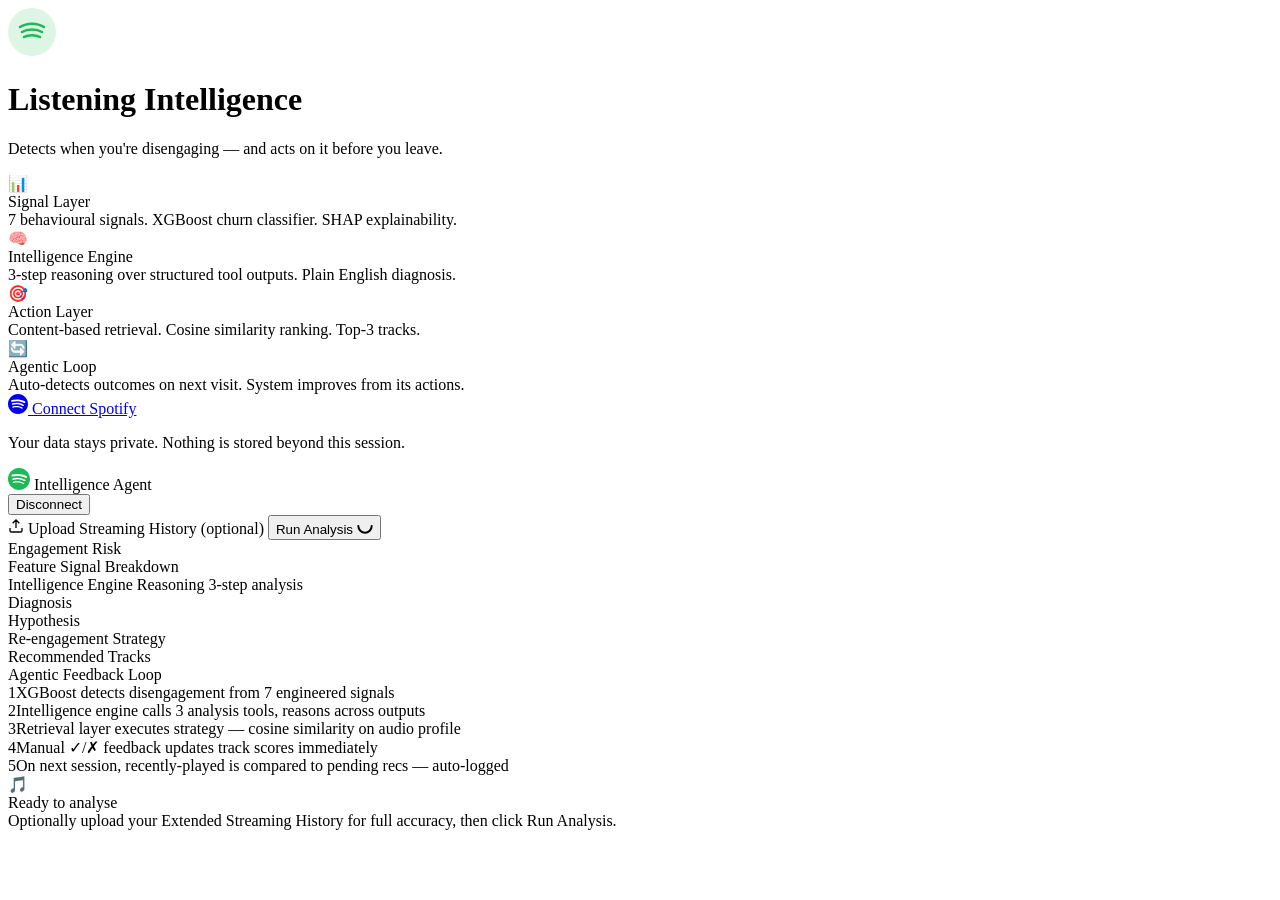
==== Spotify_Intelligence/frontend/index.html @ 96bc396c "Fixed error" ====
<!DOCTYPE html>
<html lang="en">
<head>
  <meta charset="UTF-8" />
  <meta name="viewport" content="width=device-width, initial-scale=1.0" />
  <title>Spotify Intelligence Agent</title>
  <link rel="preconnect" href="https://fonts.googleapis.com" />
  <link rel="preconnect" href="https://fonts.gstatic.com" crossorigin />
  <link href="https://fonts.googleapis.com/css2?family=Inter:wght@300;400;500;600;700&display=swap" rel="stylesheet" />
  <script src="https://cdn.plot.ly/plotly-2.32.0.min.js"></script>
  <link rel="stylesheet" href="/static/style.css" />
</head>
<body>

<!-- ── LANDING ──────────────────────────────────────────── -->
<div id="landing">
  <div class="landing-bg"></div>
  <div class="landing-content">
    <div class="landing-logo">
      <svg width="48" height="48" viewBox="0 0 48 48" fill="none">
        <circle cx="24" cy="24" r="24" fill="#1db954" fill-opacity="0.15"/>
        <path d="M14 24c5.5-3.5 14.5-3.5 20 0M12 19c7-4.5 17-4.5 24 0M16 29c4-2.5 12-2.5 16 0" stroke="#1db954" stroke-width="2.5" stroke-linecap="round"/>
      </svg>
    </div>
    <h1 class="landing-title">Listening Intelligence</h1>
    <p class="landing-sub">Detects when you're disengaging — and acts on it before you leave.</p>

    <div class="feature-grid">
      <div class="feature-card">
        <span class="feature-icon">📊</span>
        <div class="feature-label">Signal Layer</div>
        <div class="feature-desc">7 behavioural signals. XGBoost churn classifier. SHAP explainability.</div>
      </div>
      <div class="feature-card">
        <span class="feature-icon">🧠</span>
        <div class="feature-label">Intelligence Engine</div>
        <div class="feature-desc">3-step reasoning over structured tool outputs. Plain English diagnosis.</div>
      </div>
      <div class="feature-card">
        <span class="feature-icon">🎯</span>
        <div class="feature-label">Action Layer</div>
        <div class="feature-desc">Content-based retrieval. Cosine similarity ranking. Top-3 tracks.</div>
      </div>
      <div class="feature-card">
        <span class="feature-icon">🔄</span>
        <div class="feature-label">Agentic Loop</div>
        <div class="feature-desc">Auto-detects outcomes on next visit. System improves from its actions.</div>
      </div>
    </div>

    <a id="connect-btn" class="btn-connect" href="#">
      <svg width="20" height="20" viewBox="0 0 24 24" fill="currentColor">
        <path d="M12 0C5.4 0 0 5.4 0 12s5.4 12 12 12 12-5.4 12-12S18.66 0 12 0zm5.521 17.34c-.24.359-.66.48-1.021.24-2.82-1.74-6.36-2.101-10.561-1.141-.418.122-.779-.179-.899-.539-.12-.421.18-.78.54-.9 4.56-1.021 8.52-.6 11.64 1.32.42.18.479.659.301 1.02zm1.44-3.3c-.301.42-.841.6-1.262.3-3.239-1.98-8.159-2.58-11.939-1.38-.479.12-1.02-.12-1.14-.6-.12-.48.12-1.021.6-1.141C9.6 9.9 15 10.561 18.72 12.84c.361.181.54.78.241 1.2zm.12-3.36C15.24 8.4 8.82 8.16 5.16 9.301c-.6.179-1.2-.181-1.38-.721-.18-.601.18-1.2.72-1.381 4.26-1.26 11.28-1.02 15.721 1.621.539.3.719 1.02.419 1.56-.299.421-1.02.599-1.559.3z"/>
      </svg>
      Connect Spotify
    </a>
    <p class="landing-note">Your data stays private. Nothing is stored beyond this session.</p>
  </div>
</div>

<!-- ── APP ─────────────────────────────────────────────── -->
<div id="app" class="hidden">

  <!-- Top nav -->
  <nav class="topnav">
    <div class="nav-logo">
      <svg width="22" height="22" viewBox="0 0 24 24" fill="#1db954">
        <path d="M12 0C5.4 0 0 5.4 0 12s5.4 12 12 12 12-5.4 12-12S18.66 0 12 0zm5.521 17.34c-.24.359-.66.48-1.021.24-2.82-1.74-6.36-2.101-10.561-1.141-.418.122-.779-.179-.899-.539-.12-.421.18-.78.54-.9 4.56-1.021 8.52-.6 11.64 1.32.42.18.479.659.301 1.02zm1.44-3.3c-.301.42-.841.6-1.262.3-3.239-1.98-8.159-2.58-11.939-1.38-.479.12-1.02-.12-1.14-.6-.12-.48.12-1.021.6-1.141C9.6 9.9 15 10.561 18.72 12.84c.361.181.54.78.241 1.2zm.12-3.36C15.24 8.4 8.82 8.16 5.16 9.301c-.6.179-1.2-.181-1.38-.721-.18-.601.18-1.2.72-1.381 4.26-1.26 11.28-1.02 15.721 1.621.539.3.719 1.02.419 1.56-.299.421-1.02.599-1.559.3z"/>
      </svg>
      <span>Intelligence Agent</span>
    </div>
    <div class="nav-right">
      <span id="nav-username" class="nav-user"></span>
      <button id="disconnect-btn" class="btn-ghost">Disconnect</button>
    </div>
  </nav>

  <!-- Auto-feedback banner -->
  <div id="auto-banner" class="auto-banner hidden"></div>

  <!-- Controls -->
  <div class="controls-bar">
    <label class="upload-label" for="history-files">
      <svg width="16" height="16" viewBox="0 0 24 24" fill="none" stroke="currentColor" stroke-width="2">
        <path d="M21 15v4a2 2 0 01-2 2H5a2 2 0 01-2-2v-4M17 8l-5-5-5 5M12 3v12"/>
      </svg>
      <span id="upload-label-text">Upload Streaming History (optional)</span>
      <input id="history-files" type="file" accept=".json" multiple hidden />
    </label>
    <button id="analyze-btn" class="btn-primary">
      <span id="analyze-label">Run Analysis</span>
      <svg id="analyze-spinner" class="spinner hidden" width="16" height="16" viewBox="0 0 24 24">
        <circle cx="12" cy="12" r="10" stroke="currentColor" stroke-width="3" fill="none" stroke-dasharray="31.4" stroke-linecap="round"/>
      </svg>
    </button>
  </div>

  <!-- Results -->
  <div id="results" class="hidden">

    <!-- Row 1: Risk + SHAP -->
    <div class="results-grid-2">
      <div class="card">
        <div class="card-header">
          <span>Engagement Risk</span>
          <span id="risk-badge" class="risk-badge"></span>
        </div>
        <div id="gauge-chart"></div>
        <div id="risk-meta" class="risk-meta"></div>
      </div>
      <div class="card">
        <div class="card-header">Feature Signal Breakdown</div>
        <div id="shap-chart"></div>
      </div>
    </div>

    <!-- Row 2: Agent reasoning chain -->
    <div class="card">
      <div class="card-header">
        <span>Intelligence Engine Reasoning</span>
        <span class="badge-subtle">3-step analysis</span>
      </div>
      <div id="agent-chain" class="agent-chain"></div>
      <div id="diagnosis-section" class="diagnosis-section hidden">
        <div class="diag-row">
          <div class="diag-block">
            <div class="diag-label">Diagnosis</div>
            <div id="diag-text" class="diag-text"></div>
          </div>
          <div class="diag-block">
            <div class="diag-label">Hypothesis</div>
            <div id="hypo-text" class="diag-text muted"></div>
          </div>
          <div class="diag-block strategy-block">
            <div class="diag-label">Re-engagement Strategy</div>
            <div id="strat-text" class="diag-text"></div>
            <div id="strat-pills" class="strat-pills"></div>
          </div>
        </div>
      </div>
    </div>

    <!-- Row 3: Recommendations -->
    <div class="card">
      <div class="card-header">
        <span>Recommended Tracks</span>
        <span class="badge-subtle" id="rec-strategy-label"></span>
      </div>
      <div id="recommendations" class="recs-grid"></div>
    </div>

    <!-- Row 4: Feedback loop -->
    <div class="card">
      <div class="card-header">
        <span>Agentic Feedback Loop</span>
        <span id="loop-badge" class="badge-subtle"></span>
      </div>
      <div id="feedback-stats" class="feedback-stats"></div>
      <div id="trend-chart"></div>
      <div class="loop-explainer">
        <div class="loop-step"><span class="loop-num">1</span><span>XGBoost detects disengagement from 7 engineered signals</span></div>
        <div class="loop-step"><span class="loop-num">2</span><span>Intelligence engine calls 3 analysis tools, reasons across outputs</span></div>
        <div class="loop-step"><span class="loop-num">3</span><span>Retrieval layer executes strategy — cosine similarity on audio profile</span></div>
        <div class="loop-step"><span class="loop-num">4</span><span>Manual ✓/✗ feedback updates track scores immediately</span></div>
        <div class="loop-step"><span class="loop-num">5</span><span>On next session, recently-played is compared to pending recs — auto-logged</span></div>
      </div>
    </div>

  </div><!-- /results -->

  <!-- Empty state -->
  <div id="empty-state" class="empty-state">
    <div class="empty-icon">🎵</div>
    <div class="empty-title">Ready to analyse</div>
    <div class="empty-sub">Optionally upload your Extended Streaming History for full accuracy, then click Run Analysis.</div>
  </div>

</div><!-- /app -->

<script src="/static/app.js"></script>
</body>
</html>
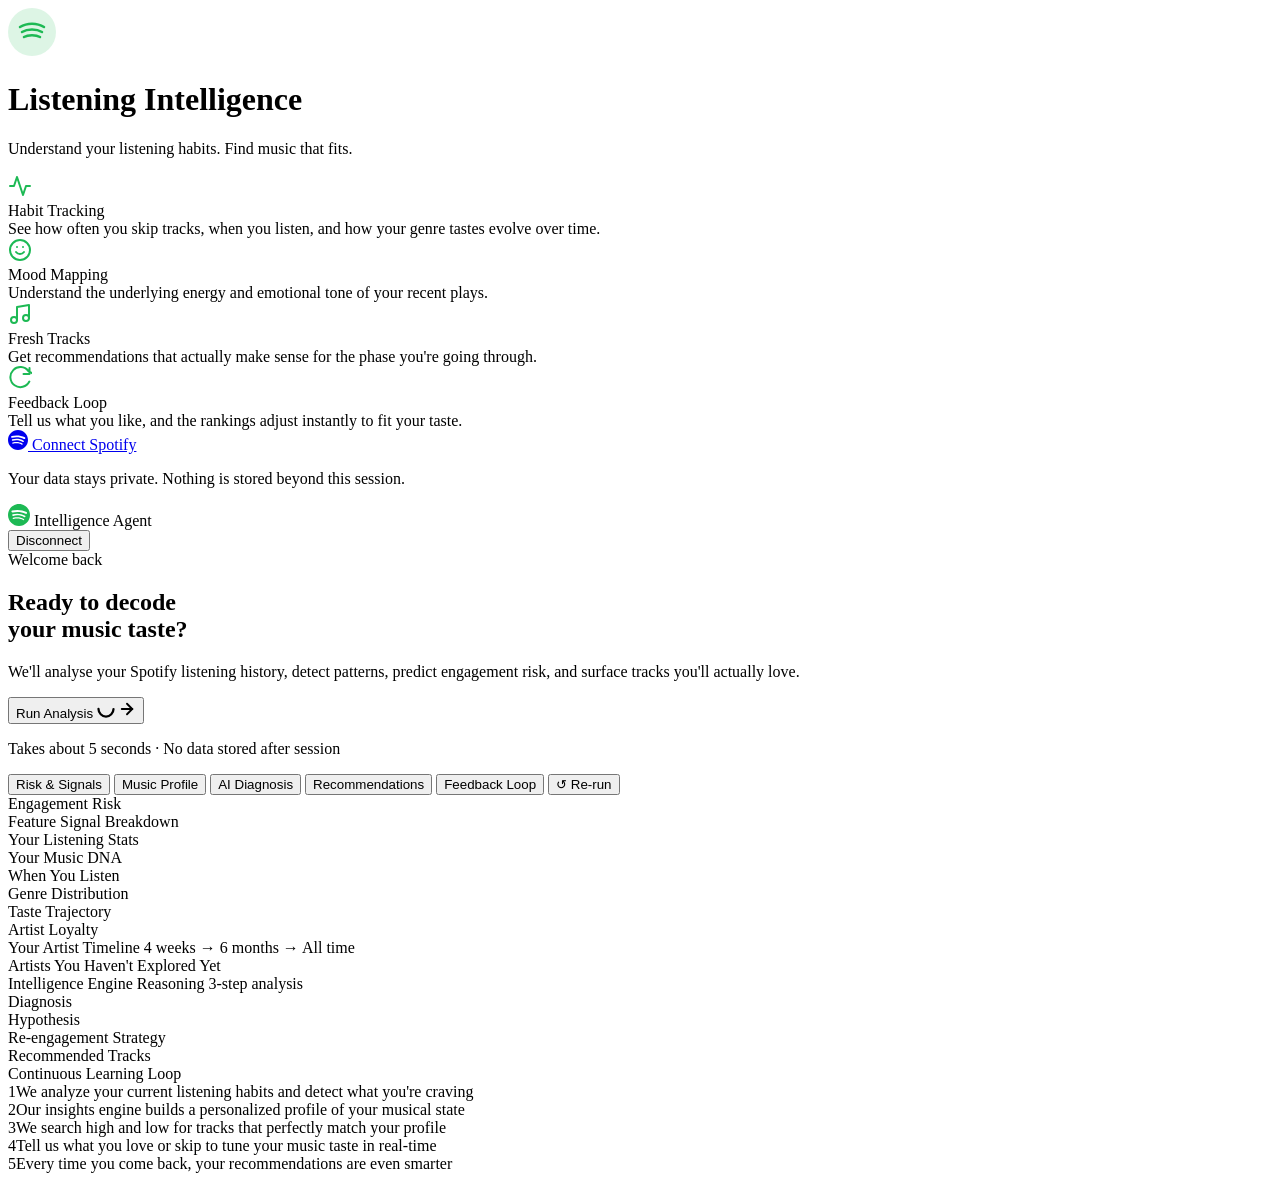
==== commit 8f67a903: "Fixed error" ====
--- a/Spotify_Intelligence/frontend/index.html
+++ b/Spotify_Intelligence/frontend/index.html
@@ -4,16 +4,18 @@
   <meta charset="UTF-8" />
   <meta name="viewport" content="width=device-width, initial-scale=1.0" />
   <title>Spotify Intelligence Agent</title>
+  <link rel="icon" type="image/svg+xml" href="data:image/svg+xml,%3Csvg xmlns='http://www.w3.org/2000/svg' viewBox='0 0 24 24'%3E%3Ccircle cx='12' cy='12' r='12' fill='%231db954'/%3E%3Cpath d='M17.9 10.9C14.7 9 9.35 8.8 6.3 9.75c-.5.15-1-.15-1.15-.6-.15-.5.15-1 .6-1.15 3.55-1.05 9.4-.85 13.1 1.35.45.25.6.85.35 1.3-.25.35-.85.5-1.3.25zm-.1 2.8c-.25.35-.7.5-1.05.25-2.7-1.65-6.8-2.15-9.95-1.15-.4.1-.85-.1-.95-.5-.1-.4.1-.85.5-.95 3.65-1.1 8.15-.55 11.25 1.35.3.15.45.65.2 1zm-1.2 2.75c-.2.3-.55.4-.85.2-2.35-1.45-5.3-1.75-8.8-.95-.35.1-.65-.15-.75-.45-.1-.35.15-.65.45-.75 3.8-.85 7.1-.5 9.7 1.1.35.15.4.55.25.85z' fill='white'/%3E%3C/svg%3E" />
+  <meta name="description" content="Understand your Spotify listening habits with AI-powered analytics and personalised recommendations." />
   <link rel="preconnect" href="https://fonts.googleapis.com" />
   <link rel="preconnect" href="https://fonts.gstatic.com" crossorigin />
   <link href="https://fonts.googleapis.com/css2?family=Inter:wght@300;400;500;600;700&display=swap" rel="stylesheet" />
   <script src="https://cdn.plot.ly/plotly-2.32.0.min.js"></script>
-  <link rel="stylesheet" href="/static/style.css" />
+  <link rel="stylesheet" href="/static/style.css?v=3" />
 </head>
 <body>
 
-<!-- ── LANDING ──────────────────────────────────────────── -->
-<div id="landing">
+<!-- ── PAGE: /home — Landing ─────────────────────────────── -->
+<div id="page-home" class="hidden">
   <div class="landing-bg"></div>
   <div class="landing-content">
     <div class="landing-logo">
@@ -23,28 +25,36 @@
       </svg>
     </div>
     <h1 class="landing-title">Listening Intelligence</h1>
-    <p class="landing-sub">Detects when you're disengaging — and acts on it before you leave.</p>
+    <p class="landing-sub">Understand your listening habits. Find music that fits.</p>
 
     <div class="feature-grid">
       <div class="feature-card">
-        <span class="feature-icon">📊</span>
-        <div class="feature-label">Signal Layer</div>
-        <div class="feature-desc">7 behavioural signals. XGBoost churn classifier. SHAP explainability.</div>
-      </div>
-      <div class="feature-card">
-        <span class="feature-icon">🧠</span>
-        <div class="feature-label">Intelligence Engine</div>
-        <div class="feature-desc">3-step reasoning over structured tool outputs. Plain English diagnosis.</div>
-      </div>
-      <div class="feature-card">
-        <span class="feature-icon">🎯</span>
-        <div class="feature-label">Action Layer</div>
-        <div class="feature-desc">Content-based retrieval. Cosine similarity ranking. Top-3 tracks.</div>
-      </div>
-      <div class="feature-card">
-        <span class="feature-icon">🔄</span>
-        <div class="feature-label">Agentic Loop</div>
-        <div class="feature-desc">Auto-detects outcomes on next visit. System improves from its actions.</div>
+        <span class="feature-icon">
+          <svg width="24" height="24" viewBox="0 0 24 24" fill="none" stroke="#1db954" stroke-width="2" stroke-linecap="round" stroke-linejoin="round"><polyline points="22 12 18 12 15 21 9 3 6 12 2 12"></polyline></svg>
+        </span>
+        <div class="feature-label">Habit Tracking</div>
+        <div class="feature-desc">See how often you skip tracks, when you listen, and how your genre tastes evolve over time.</div>
+      </div>
+      <div class="feature-card">
+        <span class="feature-icon">
+          <svg width="24" height="24" viewBox="0 0 24 24" fill="none" stroke="#1db954" stroke-width="2" stroke-linecap="round" stroke-linejoin="round"><circle cx="12" cy="12" r="10"></circle><path d="M8 14s1.5 2 4 2 4-2 4-2"></path><line x1="9" y1="9" x2="9.01" y2="9"></line><line x1="15" y1="9" x2="15.01" y2="9"></line></svg>
+        </span>
+        <div class="feature-label">Mood Mapping</div>
+        <div class="feature-desc">Understand the underlying energy and emotional tone of your recent plays.</div>
+      </div>
+      <div class="feature-card">
+        <span class="feature-icon">
+          <svg width="24" height="24" viewBox="0 0 24 24" fill="none" stroke="#1db954" stroke-width="2" stroke-linecap="round" stroke-linejoin="round"><path d="M9 18V5l12-2v13"></path><circle cx="6" cy="18" r="3"></circle><circle cx="18" cy="16" r="3"></circle></svg>
+        </span>
+        <div class="feature-label">Fresh Tracks</div>
+        <div class="feature-desc">Get recommendations that actually make sense for the phase you're going through.</div>
+      </div>
+      <div class="feature-card">
+        <span class="feature-icon">
+          <svg width="24" height="24" viewBox="0 0 24 24" fill="none" stroke="#1db954" stroke-width="2" stroke-linecap="round" stroke-linejoin="round"><path d="M21.5 2v6h-6M21.34 15.57a10 10 0 1 1-.92-10.44l5.36 2.87"></path></svg>
+        </span>
+        <div class="feature-label">Feedback Loop</div>
+        <div class="feature-desc">Tell us what you like, and the rankings adjust instantly to fit your taste.</div>
       </div>
     </div>
 
@@ -58,17 +68,18 @@
   </div>
 </div>
 
-<!-- ── APP ─────────────────────────────────────────────── -->
-<div id="app" class="hidden">
+<!-- ── APP SHELL (nav + banner always present when logged in) ── -->
+<div id="app-shell" class="hidden">
 
   <!-- Top nav -->
   <nav class="topnav">
-    <div class="nav-logo">
+    <div class="nav-logo" id="nav-logo-link" style="cursor:pointer">
       <svg width="22" height="22" viewBox="0 0 24 24" fill="#1db954">
         <path d="M12 0C5.4 0 0 5.4 0 12s5.4 12 12 12 12-5.4 12-12S18.66 0 12 0zm5.521 17.34c-.24.359-.66.48-1.021.24-2.82-1.74-6.36-2.101-10.561-1.141-.418.122-.779-.179-.899-.539-.12-.421.18-.78.54-.9 4.56-1.021 8.52-.6 11.64 1.32.42.18.479.659.301 1.02zm1.44-3.3c-.301.42-.841.6-1.262.3-3.239-1.98-8.159-2.58-11.939-1.38-.479.12-1.02-.12-1.14-.6-.12-.48.12-1.021.6-1.141C9.6 9.9 15 10.561 18.72 12.84c.361.181.54.78.241 1.2zm.12-3.36C15.24 8.4 8.82 8.16 5.16 9.301c-.6.179-1.2-.181-1.38-.721-.18-.601.18-1.2.72-1.381 4.26-1.26 11.28-1.02 15.721 1.621.539.3.719 1.02.419 1.56-.299.421-1.02.599-1.559.3z"/>
       </svg>
       <span>Intelligence Agent</span>
     </div>
+    <div class="nav-center" id="nav-breadcrumb"></div>
     <div class="nav-right">
       <span id="nav-username" class="nav-user"></span>
       <button id="disconnect-btn" class="btn-ghost">Disconnect</button>
@@ -78,105 +89,169 @@
   <!-- Auto-feedback banner -->
   <div id="auto-banner" class="auto-banner hidden"></div>
 
-  <!-- Controls -->
-  <div class="controls-bar">
-    <label class="upload-label" for="history-files">
-      <svg width="16" height="16" viewBox="0 0 24 24" fill="none" stroke="currentColor" stroke-width="2">
-        <path d="M21 15v4a2 2 0 01-2 2H5a2 2 0 01-2-2v-4M17 8l-5-5-5 5M12 3v12"/>
-      </svg>
-      <span id="upload-label-text">Upload Streaming History (optional)</span>
-      <input id="history-files" type="file" accept=".json" multiple hidden />
-    </label>
-    <button id="analyze-btn" class="btn-primary">
-      <span id="analyze-label">Run Analysis</span>
-      <svg id="analyze-spinner" class="spinner hidden" width="16" height="16" viewBox="0 0 24 24">
-        <circle cx="12" cy="12" r="10" stroke="currentColor" stroke-width="3" fill="none" stroke-dasharray="31.4" stroke-linecap="round"/>
-      </svg>
-    </button>
+  <!-- ── PAGE: /analyze ─────────────────────────────────── -->
+  <div id="page-analyze" class="hidden">
+    <div class="analyze-hero">
+      <div class="analyze-hero-inner">
+        <div class="analyze-greeting" id="analyze-greeting">Welcome back</div>
+        <h2 class="analyze-headline">Ready to decode<br>your music taste?</h2>
+        <p class="analyze-sub">We'll analyse your Spotify listening history, detect patterns, predict engagement risk, and surface tracks you'll actually love.</p>
+
+        <button id="analyze-btn" class="btn-analyze">
+          <span id="analyze-label">Run Analysis</span>
+          <svg id="analyze-spinner" class="spinner hidden" width="18" height="18" viewBox="0 0 24 24">
+            <circle cx="12" cy="12" r="10" stroke="currentColor" stroke-width="3" fill="none" stroke-dasharray="31.4" stroke-linecap="round"/>
+          </svg>
+          <svg id="analyze-arrow" width="18" height="18" viewBox="0 0 24 24" fill="none" stroke="currentColor" stroke-width="2.5" stroke-linecap="round">
+            <line x1="5" y1="12" x2="19" y2="12"/><polyline points="12 5 19 12 12 19"/>
+          </svg>
+        </button>
+        <p class="analyze-note">Takes about 5 seconds · No data stored after session</p>
+      </div>
+    </div>
   </div>
 
-  <!-- Results -->
-  <div id="results" class="hidden">
-
-    <!-- Row 1: Risk + SHAP -->
-    <div class="results-grid-2">
-      <div class="card">
-        <div class="card-header">
-          <span>Engagement Risk</span>
-          <span id="risk-badge" class="risk-badge"></span>
-        </div>
-        <div id="gauge-chart"></div>
-        <div id="risk-meta" class="risk-meta"></div>
-      </div>
-      <div class="card">
-        <div class="card-header">Feature Signal Breakdown</div>
-        <div id="shap-chart"></div>
-      </div>
-    </div>
-
-    <!-- Row 2: Agent reasoning chain -->
-    <div class="card">
-      <div class="card-header">
-        <span>Intelligence Engine Reasoning</span>
-        <span class="badge-subtle">3-step analysis</span>
-      </div>
-      <div id="agent-chain" class="agent-chain"></div>
-      <div id="diagnosis-section" class="diagnosis-section hidden">
-        <div class="diag-row">
-          <div class="diag-block">
-            <div class="diag-label">Diagnosis</div>
-            <div id="diag-text" class="diag-text"></div>
-          </div>
-          <div class="diag-block">
-            <div class="diag-label">Hypothesis</div>
-            <div id="hypo-text" class="diag-text muted"></div>
-          </div>
-          <div class="diag-block strategy-block">
-            <div class="diag-label">Re-engagement Strategy</div>
-            <div id="strat-text" class="diag-text"></div>
-            <div id="strat-pills" class="strat-pills"></div>
-          </div>
-        </div>
-      </div>
-    </div>
-
-    <!-- Row 3: Recommendations -->
-    <div class="card">
-      <div class="card-header">
-        <span>Recommended Tracks</span>
-        <span class="badge-subtle" id="rec-strategy-label"></span>
-      </div>
-      <div id="recommendations" class="recs-grid"></div>
-    </div>
-
-    <!-- Row 4: Feedback loop -->
-    <div class="card">
-      <div class="card-header">
-        <span>Agentic Feedback Loop</span>
-        <span id="loop-badge" class="badge-subtle"></span>
-      </div>
-      <div id="feedback-stats" class="feedback-stats"></div>
-      <div id="trend-chart"></div>
-      <div class="loop-explainer">
-        <div class="loop-step"><span class="loop-num">1</span><span>XGBoost detects disengagement from 7 engineered signals</span></div>
-        <div class="loop-step"><span class="loop-num">2</span><span>Intelligence engine calls 3 analysis tools, reasons across outputs</span></div>
-        <div class="loop-step"><span class="loop-num">3</span><span>Retrieval layer executes strategy — cosine similarity on audio profile</span></div>
-        <div class="loop-step"><span class="loop-num">4</span><span>Manual ✓/✗ feedback updates track scores immediately</span></div>
-        <div class="loop-step"><span class="loop-num">5</span><span>On next session, recently-played is compared to pending recs — auto-logged</span></div>
-      </div>
-    </div>
-
-  </div><!-- /results -->
-
-  <!-- Empty state -->
-  <div id="empty-state" class="empty-state">
-    <div class="empty-icon">🎵</div>
-    <div class="empty-title">Ready to analyse</div>
-    <div class="empty-sub">Optionally upload your Extended Streaming History for full accuracy, then click Run Analysis.</div>
-  </div>
-
-</div><!-- /app -->
-
-<script src="/static/app.js"></script>
+  <!-- ── PAGE: /results ─────────────────────────────────── -->
+  <div id="page-results" class="hidden">
+
+    <!-- Tabs -->
+    <div class="tab-bar" id="tab-bar">
+      <button class="tab-btn active" data-tab="risk">Risk &amp; Signals</button>
+      <button class="tab-btn" data-tab="profile">Music Profile</button>
+      <button class="tab-btn" data-tab="diagnosis">AI Diagnosis</button>
+      <button class="tab-btn" data-tab="recs">Recommendations</button>
+      <button class="tab-btn" data-tab="loop">Feedback Loop</button>
+      <button class="tab-btn-action" id="reanalyze-btn">↺ Re-run</button>
+    </div>
+
+    <div id="results-inner">
+
+      <!-- ── TAB: Risk & Signals ── -->
+      <div class="tab-panel active" id="tab-risk">
+        <div class="results-grid-2">
+          <div class="card">
+            <div class="card-header">
+              <span>Engagement Risk</span>
+              <span id="risk-badge" class="risk-badge"></span>
+            </div>
+            <div id="gauge-chart"></div>
+            <div id="risk-meta" class="risk-meta"></div>
+          </div>
+          <div class="card">
+            <div class="card-header">Feature Signal Breakdown</div>
+            <div id="shap-chart"></div>
+          </div>
+        </div>
+        <div class="card" id="listening-stats-card">
+          <div class="card-header">Your Listening Stats</div>
+          <div id="listening-stats" class="stats-row"></div>
+        </div>
+      </div>
+
+      <!-- ── TAB: Music Profile ── -->
+      <div class="tab-panel hidden" id="tab-profile">
+        <div class="card">
+          <div class="card-header">Your Music DNA</div>
+          <div id="dna-stats" class="stats-row"></div>
+        </div>
+        <div class="results-grid-2">
+          <div class="card">
+            <div class="card-header">When You Listen</div>
+            <div id="hour-chart"></div>
+            <div id="dow-chart"></div>
+          </div>
+          <div class="card">
+            <div class="card-header">Genre Distribution</div>
+            <div id="genre-donut"></div>
+          </div>
+        </div>
+        <div class="results-grid-2">
+          <div class="card">
+            <div class="card-header">Taste Trajectory</div>
+            <div id="trajectory-badge"></div>
+            <div id="traj-chart"></div>
+            <div id="traj-caption" class="card-caption"></div>
+          </div>
+          <div class="card">
+            <div class="card-header">Artist Loyalty</div>
+            <div id="loyalty-gauge"></div>
+            <div id="loyalty-caption" class="card-caption"></div>
+            <div id="artist-movement"></div>
+          </div>
+        </div>
+        <div class="card">
+          <div class="card-header">Your Artist Timeline <span class="badge-subtle">4 weeks → 6 months → All time</span></div>
+          <div class="artist-timeline" id="artist-timeline"></div>
+        </div>
+        <div class="card">
+          <div class="card-header">Artists You Haven't Explored Yet <span id="discovery-count" class="badge-subtle"></span></div>
+          <div id="discovery-grid" class="discovery-grid"></div>
+        </div>
+      </div>
+
+      <!-- ── TAB: AI Diagnosis ── -->
+      <div class="tab-panel hidden" id="tab-diagnosis">
+        <div class="card">
+          <div class="card-header">
+            <span>Intelligence Engine Reasoning</span>
+            <span class="badge-subtle">3-step analysis</span>
+          </div>
+          <div id="agent-chain" class="agent-chain"></div>
+          <div id="diagnosis-section" class="diagnosis-section hidden">
+            <div class="diag-row">
+              <div class="diag-block">
+                <div class="diag-label">Diagnosis</div>
+                <div id="diag-text" class="diag-text"></div>
+              </div>
+              <div class="diag-block">
+                <div class="diag-label">Hypothesis</div>
+                <div id="hypo-text" class="diag-text muted"></div>
+              </div>
+              <div class="diag-block strategy-block">
+                <div class="diag-label">Re-engagement Strategy</div>
+                <div id="strat-text" class="diag-text"></div>
+                <div id="strat-pills" class="strat-pills"></div>
+              </div>
+            </div>
+          </div>
+        </div>
+      </div>
+
+      <!-- ── TAB: Recommendations ── -->
+      <div class="tab-panel hidden" id="tab-recs">
+        <div class="card">
+          <div class="card-header">
+            <span>Recommended Tracks</span>
+            <span class="badge-subtle" id="rec-strategy-label"></span>
+          </div>
+          <div id="recommendations" class="recs-grid"></div>
+        </div>
+      </div>
+
+      <!-- ── TAB: Feedback Loop ── -->
+      <div class="tab-panel hidden" id="tab-loop">
+        <div class="card">
+          <div class="card-header">
+            <span>Continuous Learning Loop</span>
+            <span id="loop-badge" class="badge-subtle"></span>
+          </div>
+          <div id="feedback-stats" class="feedback-stats"></div>
+          <div id="trend-chart"></div>
+          <div class="loop-explainer">
+            <div class="loop-step"><span class="loop-num">1</span><span>We analyze your current listening habits and detect what you're craving</span></div>
+            <div class="loop-step"><span class="loop-num">2</span><span>Our insights engine builds a personalized profile of your musical state</span></div>
+            <div class="loop-step"><span class="loop-num">3</span><span>We search high and low for tracks that perfectly match your profile</span></div>
+            <div class="loop-step"><span class="loop-num">4</span><span>Tell us what you love or skip to tune your music taste in real-time</span></div>
+            <div class="loop-step"><span class="loop-num">5</span><span>Every time you come back, your recommendations are even smarter</span></div>
+          </div>
+        </div>
+      </div>
+
+    </div><!-- /results-inner -->
+  </div><!-- /page-results -->
+
+</div><!-- /app-shell -->
+
+<script src="/static/app.js?v=3"></script>
 </body>
 </html>
